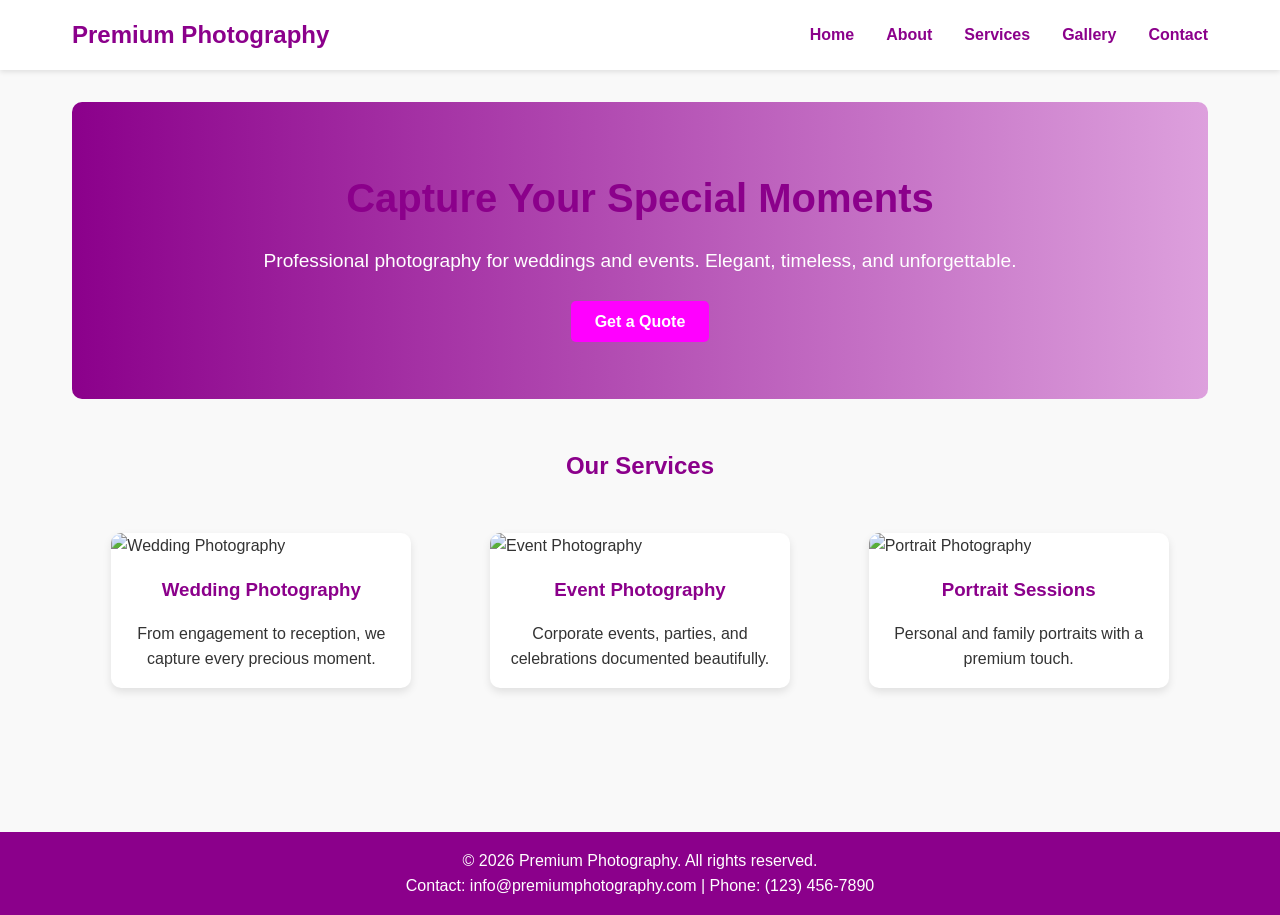
==== index.html @ 1aec4669 "Initial commit" ====
<!DOCTYPE html>
<html lang="en">
<head>
    <meta charset="UTF-8">
    <meta name="viewport" content="width=device-width, initial-scale=1.0">
    <title>Premium Photography Services - Weddings & Events</title>
    <meta name="description" content="Capture your special moments with our premium photography services for weddings and events. Professional, elegant, and unforgettable memories.">
    <meta name="keywords" content="wedding photography, event photography, professional photographer, premium photos">
    <meta property="og:title" content="Premium Photography Services - Weddings & Events">
    <meta property="og:description" content="Capture your special moments with our premium photography services for weddings and events. Professional, elegant, and unforgettable memories.">
    <meta property="og:image" content="https://via.placeholder.com/1200x630/8B008B/FFFFFF?text=Premium+Photography">
    <meta property="og:url" content="https://yourwebsite.com">
    <meta property="og:type" content="website">
    <link rel="stylesheet" href="styles.css">
</head>
<body>
    <header>
        <nav>
            <div class="logo">Premium Photography</div>
            <ul>
                <li><a href="index.html">Home</a></li>
                <li><a href="about.html">About</a></li>
                <li><a href="services.html">Services</a></li>
                <li><a href="gallery.html">Gallery</a></li>
                <li><a href="contact.html">Contact</a></li>
            </ul>
        </nav>
    </header>
    <main>
        <section class="hero">
            <h1>Capture Your Special Moments</h1>
            <p>Professional photography for weddings and events. Elegant, timeless, and unforgettable.</p>
            <a href="contact.html" class="cta-button">Get a Quote</a>
        </section>
        <section class="services-overview">
            <h2>Our Services</h2>
            <div class="service-cards">
                <div class="card">
                    <img src="https://via.placeholder.com/300x200/8B008B/FFFFFF?text=Wedding" alt="Wedding Photography">
                    <h3>Wedding Photography</h3>
                    <p>From engagement to reception, we capture every precious moment.</p>
                </div>
                <div class="card">
                    <img src="https://via.placeholder.com/300x200/8B008B/FFFFFF?text=Event" alt="Event Photography">
                    <h3>Event Photography</h3>
                    <p>Corporate events, parties, and celebrations documented beautifully.</p>
                </div>
                <div class="card">
                    <img src="https://via.placeholder.com/300x200/8B008B/FFFFFF?text=Portrait" alt="Portrait Photography">
                    <h3>Portrait Sessions</h3>
                    <p>Personal and family portraits with a premium touch.</p>
                </div>
            </div>
        </section>
    </main>
    <footer>
        <p>&copy; 2026 Premium Photography. All rights reserved.</p>
        <p>Contact: info@premiumphotography.com | Phone: (123) 456-7890</p>
    </footer>
    <script src="https://cdn.jsdelivr.net/npm/@emailjs/browser@3/dist/email.min.js"></script>
    <script src="script.js"></script>
</body>
</html>
---- styles.css ----
/* CSS Variables for Magenta Theme */
:root {
    --primary-color: #8B008B; /* Dark Magenta */
    --secondary-color: #DDA0DD; /* Plum */
    --accent-color: #FF00FF; /* Magenta */
    --text-color: #333;
    --bg-color: #f9f9f9;
    --white: #fff;
    --shadow: rgba(0, 0, 0, 0.1);
}

/* Reset and Base Styles */
* {
    margin: 0;
    padding: 0;
    box-sizing: border-box;
}

body {
    font-family: 'Arial', sans-serif;
    line-height: 1.6;
    color: var(--text-color);
    background-color: var(--bg-color);
}

h1, h2, h3 {
    color: var(--primary-color);
}

a {
    text-decoration: none;
    color: var(--primary-color);
}

a:hover {
    color: var(--accent-color);
}

/* Header and Navigation */
header {
    background-color: var(--white);
    box-shadow: 0 2px 5px var(--shadow);
    position: sticky;
    top: 0;
    z-index: 100;
}

nav {
    display: flex;
    justify-content: space-between;
    align-items: center;
    padding: 1rem 2rem;
    max-width: 1200px;
    margin: 0 auto;
}

.logo {
    font-size: 1.5rem;
    font-weight: bold;
    color: var(--primary-color);
}

nav ul {
    list-style: none;
    display: flex;
}

nav ul li {
    margin-left: 2rem;
}

nav ul li a {
    font-weight: bold;
}

/* Main Content */
main {
    max-width: 1200px;
    margin: 0 auto;
    padding: 2rem;
}

section {
    margin-bottom: 3rem;
}

/* Hero Section */
.hero {
    text-align: center;
    background: linear-gradient(to right, var(--primary-color), var(--secondary-color));
    color: var(--white);
    padding: 4rem 2rem;
    border-radius: 10px;
    margin-bottom: 3rem;
}

.hero h1 {
    font-size: 2.5rem;
    margin-bottom: 1rem;
}

.hero p {
    font-size: 1.2rem;
    margin-bottom: 2rem;
}

.cta-button {
    background-color: var(--accent-color);
    color: var(--white);
    padding: 0.75rem 1.5rem;
    border-radius: 5px;
    font-weight: bold;
    transition: background-color 0.3s;
}

.cta-button:hover {
    background-color: var(--primary-color);
}

/* Service Cards */
.services-overview h2,
.about h1,
.services h1,
.gallery h1,
.contact h1 {
    text-align: center;
    margin-bottom: 2rem;
}

.service-cards {
    display: flex;
    justify-content: space-around;
    flex-wrap: wrap;
}

.card {
    background-color: var(--white);
    border-radius: 10px;
    box-shadow: 0 4px 8px var(--shadow);
    width: 300px;
    margin: 1rem;
    overflow: hidden;
    transition: transform 0.3s;
}

.card:hover {
    transform: translateY(-5px);
}

.card img {
    width: 100%;
    height: 200px;
    object-fit: cover;
}

.card h3 {
    padding: 1rem;
    text-align: center;
}

.card p {
    padding: 0 1rem 1rem;
    text-align: center;
}

/* About Section */
.about-content {
    display: flex;
    align-items: center;
    flex-wrap: wrap;
}

.about-content img {
    width: 400px;
    height: 300px;
    object-fit: cover;
    border-radius: 10px;
    margin-right: 2rem;
}

.about-content .text {
    flex: 1;
}

/* Testimonials */
.testimonials {
    background-color: var(--white);
    padding: 2rem;
    border-radius: 10px;
    box-shadow: 0 4px 8px var(--shadow);
}

.testimonial {
    margin-bottom: 1.5rem;
    text-align: center;
}

.testimonial cite {
    font-style: italic;
    color: var(--primary-color);
}

/* Services Detail */
.service-detail {
    background-color: var(--white);
    padding: 2rem;
    border-radius: 10px;
    box-shadow: 0 4px 8px var(--shadow);
    margin-bottom: 2rem;
}

.service-detail ul {
    list-style-type: disc;
    margin-left: 2rem;
}

/* Gallery */
.gallery-grid {
    display: grid;
    grid-template-columns: repeat(auto-fill, minmax(300px, 1fr));
    gap: 1rem;
}

.gallery-img {
    width: 100%;
    height: 300px;
    object-fit: cover;
    border-radius: 10px;
    cursor: pointer;
    transition: transform 0.3s;
}

.gallery-img:hover {
    transform: scale(1.05);
}

/* Lightbox */
.lightbox {
    display: none;
    position: fixed;
    z-index: 1000;
    left: 0;
    top: 0;
    width: 100%;
    height: 100%;
    background-color: rgba(0, 0, 0, 0.9);
    align-items: center;
    justify-content: center;
}

.lightbox-content {
    max-width: 90%;
    max-height: 90%;
}

.close {
    position: absolute;
    top: 20px;
    right: 35px;
    color: var(--white);
    font-size: 40px;
    font-weight: bold;
    cursor: pointer;
}

/* Contact Form */
.contact-info {
    display: flex;
    flex-wrap: wrap;
    gap: 2rem;
}

.contact-info > div {
    flex: 1;
    min-width: 300px;
}

form {
    background-color: var(--white);
    padding: 2rem;
    border-radius: 10px;
    box-shadow: 0 4px 8px var(--shadow);
}

label {
    display: block;
    margin-bottom: 0.5rem;
    font-weight: bold;
}

input, textarea {
    width: 100%;
    padding: 0.75rem;
    margin-bottom: 1rem;
    border: 1px solid #ccc;
    border-radius: 5px;
    font-size: 1rem;
}

button {
    background-color: var(--primary-color);
    color: var(--white);
    padding: 0.75rem 1.5rem;
    border: none;
    border-radius: 5px;
    font-size: 1rem;
    cursor: pointer;
    transition: background-color 0.3s;
}

button:hover {
    background-color: var(--accent-color);
}

/* Footer */
footer {
    background-color: var(--primary-color);
    color: var(--white);
    text-align: center;
    padding: 1rem;
    margin-top: 3rem;
}

/* Responsive Design */
@media (max-width: 768px) {
    nav {
        flex-direction: column;
        padding: 1rem;
    }

    nav ul {
        margin-top: 1rem;
    }

    nav ul li {
        margin-left: 1rem;
    }

    .hero {
        padding: 2rem 1rem;
    }

    .hero h1 {
        font-size: 2rem;
    }

    .service-cards {
        flex-direction: column;
        align-items: center;
    }

    .about-content {
        flex-direction: column;
    }

    .about-content img {
        margin-right: 0;
        margin-bottom: 1rem;
    }

    .contact-info {
        flex-direction: column;
    }

    .gallery-grid {
        grid-template-columns: repeat(auto-fill, minmax(250px, 1fr));
    }
}
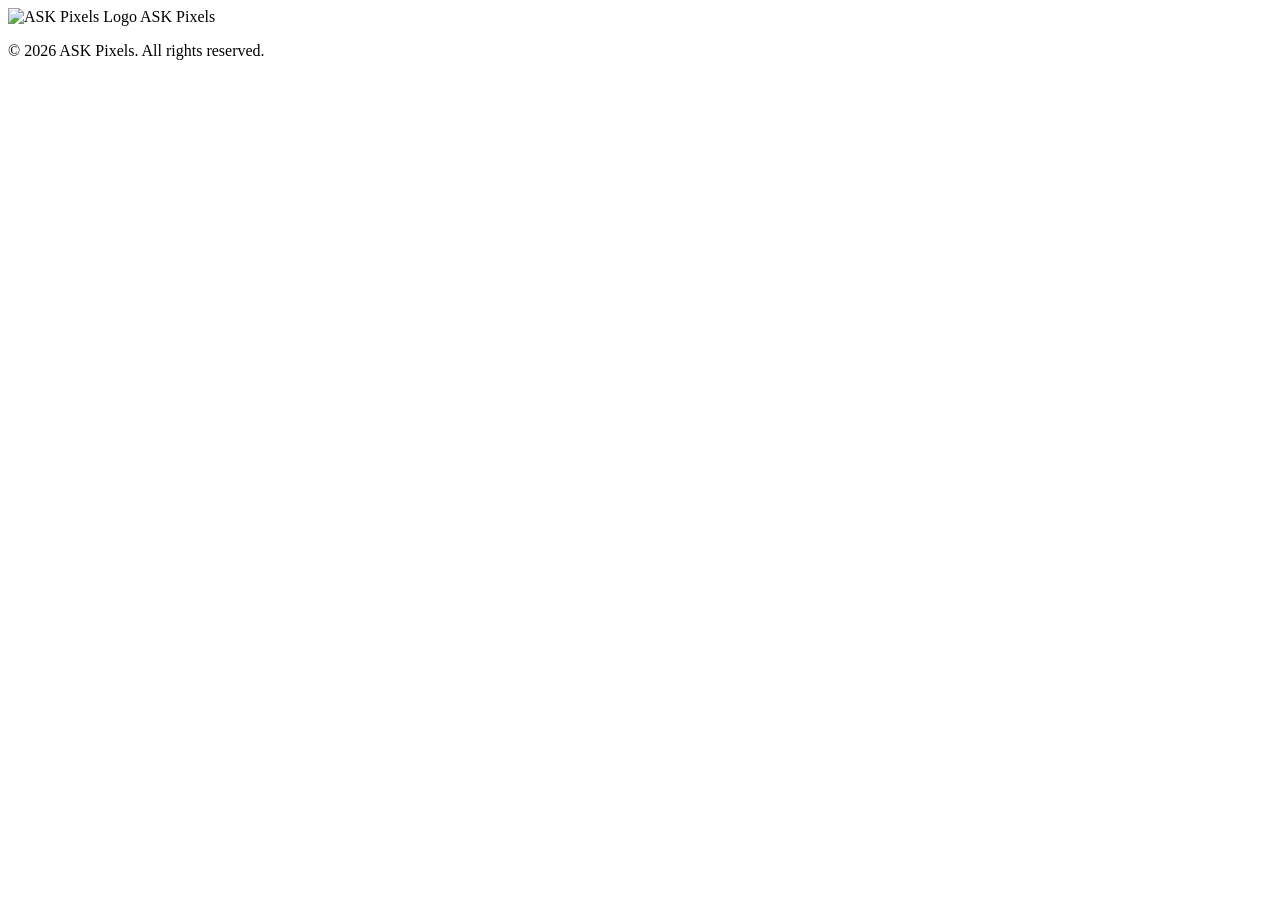
==== commit f30ee08b: "Update index.html to change 'Premium Photography' to 'ASK Pixels'" ====
--- a/index.html
+++ b/index.html
@@ -3,61 +3,17 @@
 <head>
     <meta charset="UTF-8">
     <meta name="viewport" content="width=device-width, initial-scale=1.0">
-    <title>Premium Photography Services - Weddings & Events</title>
-    <meta name="description" content="Capture your special moments with our premium photography services for weddings and events. Professional, elegant, and unforgettable memories.">
-    <meta name="keywords" content="wedding photography, event photography, professional photographer, premium photos">
-    <meta property="og:title" content="Premium Photography Services - Weddings & Events">
-    <meta property="og:description" content="Capture your special moments with our premium photography services for weddings and events. Professional, elegant, and unforgettable memories.">
-    <meta property="og:image" content="https://via.placeholder.com/1200x630/8B008B/FFFFFF?text=Premium+Photography">
-    <meta property="og:url" content="https://yourwebsite.com">
-    <meta property="og:type" content="website">
-    <link rel="stylesheet" href="styles.css">
+    <title>ASK Pixels</title>
+    <meta name="description" content="ASK Pixels - Your source for premium photography.">
 </head>
 <body>
-    <header>
-        <nav>
-            <div class="logo">Premium Photography</div>
-            <ul>
-                <li><a href="index.html">Home</a></li>
-                <li><a href="about.html">About</a></li>
-                <li><a href="services.html">Services</a></li>
-                <li><a href="gallery.html">Gallery</a></li>
-                <li><a href="contact.html">Contact</a></li>
-            </ul>
-        </nav>
-    </header>
-    <main>
-        <section class="hero">
-            <h1>Capture Your Special Moments</h1>
-            <p>Professional photography for weddings and events. Elegant, timeless, and unforgettable.</p>
-            <a href="contact.html" class="cta-button">Get a Quote</a>
-        </section>
-        <section class="services-overview">
-            <h2>Our Services</h2>
-            <div class="service-cards">
-                <div class="card">
-                    <img src="https://via.placeholder.com/300x200/8B008B/FFFFFF?text=Wedding" alt="Wedding Photography">
-                    <h3>Wedding Photography</h3>
-                    <p>From engagement to reception, we capture every precious moment.</p>
-                </div>
-                <div class="card">
-                    <img src="https://via.placeholder.com/300x200/8B008B/FFFFFF?text=Event" alt="Event Photography">
-                    <h3>Event Photography</h3>
-                    <p>Corporate events, parties, and celebrations documented beautifully.</p>
-                </div>
-                <div class="card">
-                    <img src="https://via.placeholder.com/300x200/8B008B/FFFFFF?text=Portrait" alt="Portrait Photography">
-                    <h3>Portrait Sessions</h3>
-                    <p>Personal and family portraits with a premium touch.</p>
-                </div>
-            </div>
-        </section>
-    </main>
+    <div class="logo-container">
+        <img src="path/to/logo.png" alt="ASK Pixels Logo">
+        <span>ASK Pixels</span>
+    </div>
+
     <footer>
-        <p>&copy; 2026 Premium Photography. All rights reserved.</p>
-        <p>Contact: info@premiumphotography.com | Phone: (123) 456-7890</p>
+        <p>&copy; 2026 ASK Pixels. All rights reserved.</p>
     </footer>
-    <script src="https://cdn.jsdelivr.net/npm/@emailjs/browser@3/dist/email.min.js"></script>
-    <script src="script.js"></script>
 </body>
 </html>
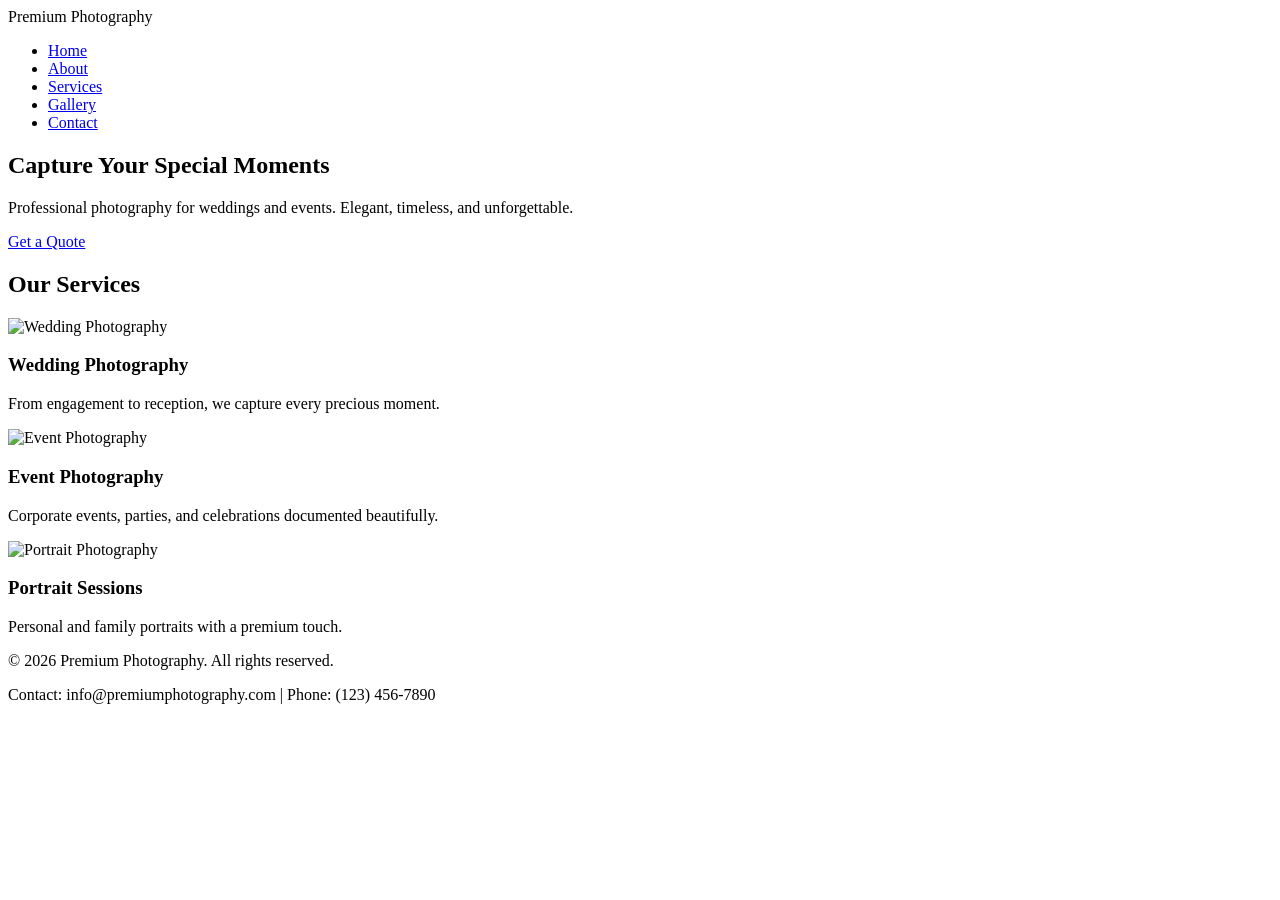
==== commit 9797a800: "Updated index.html with new content." ====
--- a/index.html
+++ b/index.html
@@ -3,17 +3,61 @@
 <head>
     <meta charset="UTF-8">
     <meta name="viewport" content="width=device-width, initial-scale=1.0">
-    <title>ASK Pixels</title>
-    <meta name="description" content="ASK Pixels - Your source for premium photography.">
+    <title>Premium Photography Services - Weddings & Events</title>
+    <meta name="description" content="Capture your special moments with our premium photography services for weddings and events. Professional, elegant, and unforgettable memories.">
+    <meta name="keywords" content="wedding photography, event photography, professional photographer, premium photos">
+    <meta property="og:title" content="Premium Photography Services - Weddings & Events">
+    <meta property="og:description" content="Capture your special moments with our premium photography services for weddings and events. Professional, elegant, and unforgettable memories.">
+    <meta property="og:image" content="https://via.placeholder.com/1200x630/8B008B/FFFFFF?text=Premium+Photography">
+    <meta property="og:url" content="https://yourwebsite.com">
+    <meta property="og:type" content="website">
+    <link rel="stylesheet" href="styles.css">
 </head>
 <body>
-    <div class="logo-container">
-        <img src="path/to/logo.png" alt="ASK Pixels Logo">
-        <span>ASK Pixels</span>
-    </div>
-
+    <header>
+        <nav>
+            <div class="logo">Premium Photography</div>
+            <ul>
+                <li><a href="index.html">Home</a></li>
+                <li><a href="about.html">About</a></li>
+                <li><a href="services.html">Services</a></li>
+                <li><a href="gallery.html">Gallery</a></li>
+                <li><a href="contact.html">Contact</a></li>
+            </ul>
+        </nav>
+    </header>
+    <main>
+        <section class="hero">
+            <h1>Capture Your Special Moments</h1>
+            <p>Professional photography for weddings and events. Elegant, timeless, and unforgettable.</p>
+            <a href="contact.html" class="cta-button">Get a Quote</a>
+        </section>
+        <section class="services-overview">
+            <h2>Our Services</h2>
+            <div class="service-cards">
+                <div class="card">
+                    <img src="https://via.placeholder.com/300x200/8B008B/FFFFFF?text=Wedding" alt="Wedding Photography">
+                    <h3>Wedding Photography</h3>
+                    <p>From engagement to reception, we capture every precious moment.</p>
+                </div>
+                <div class="card">
+                    <img src="https://via.placeholder.com/300x200/8B008B/FFFFFF?text=Event" alt="Event Photography">
+                    <h3>Event Photography</h3>
+                    <p>Corporate events, parties, and celebrations documented beautifully.</p>
+                </div>
+                <div class="card">
+                    <img src="https://via.placeholder.com/300x200/8B008B/FFFFFF?text=Portrait" alt="Portrait Photography">
+                    <h3>Portrait Sessions</h3>
+                    <p>Personal and family portraits with a premium touch.</p>
+                </div>
+            </div>
+        </section>
+    </main>
     <footer>
-        <p>&copy; 2026 ASK Pixels. All rights reserved.</p>
+        <p>&copy; 2026 Premium Photography. All rights reserved.</p>
+        <p>Contact: info@premiumphotography.com | Phone: (123) 456-7890</p>
     </footer>
+    <script src="https://cdn.jsdelivr.net/npm/@emailjs/browser@3/dist/email.min.js"></script>
+    <script src="script.js"></script>
 </body>
 </html>
--- a/styles.css
+++ b/styles.css
@@ -0,0 +1,16 @@
+.logo-container {
+  display: flex;
+  align-items: center;
+  justify-content: center;
+}
+
+.logo-img {
+  max-width: 100%;
+  height: auto;
+}
+
+.logo-text {
+  font-size: 24px;
+  font-weight: bold;
+  margin-left: 15px;
+}
